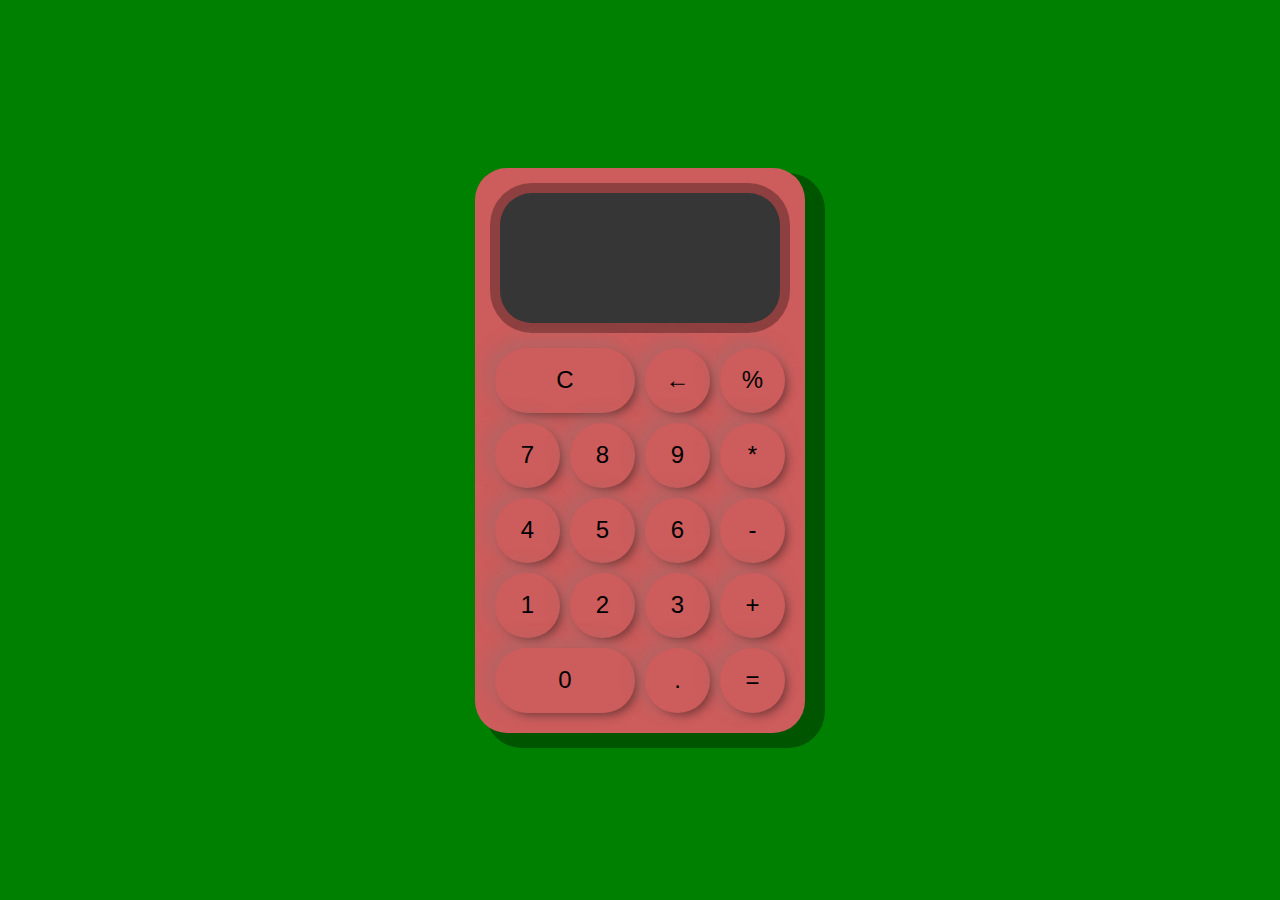
==== index.html @ 7aa86354 "first commit" ====
<!DOCTYPE html>
<html lang="es">

<head>
    <meta charset="UTF-8">
    <meta http-equiv="X-UA-Compatible" content="IE=edge">
    <meta name="viewport" content="width=device-width, initial-scale=1.0">
    <title>Calculadora HTML - CSS - JavaScript</title>

    <link rel="stylesheet" href="styles.css">

    <script src="Display.js"></script>
    <script src="Calculadora.js"></script>
    <script src="app.js" defer></script>

</head>

<body>


    <div class="container">
        <div class="calculadora">
            <!-- Display -->
            <div class="display">
                <div id="valor-anterior"></div>
                <div id="valor-actual"></div>
            </div>

            <!-- Buttons -->
            <button class="col-2" onclick="display.borrarTodo()">C</button>
            <button onclick="display.borrarNumero()">&larr;</button>
            <button class="operator" value="dividir">%</button>
            <button class="number">7</button>
            <button class="number">8</button>
            <button class="number">9</button>
            <button class="operator" value="multiplicar">*</button>
            <button class="number">4</button>
            <button class="number">5</button>
            <button class="number">6</button>
            <button class="operator" value="restar">-</button>
            <button class="number">1</button>
            <button class="number">2</button>
            <button class="number">3</button>
            <button class="operator" value="sumar">+</button>
            <button class="col-2 number">0</button>
            <button class="number">.</button>
            <button class="operator" value="igual">=</button>


        </div>
    </div>



</body>

</html>
---- styles.css ----
* {
    margin: 0;
    padding: 0;
    box-sizing: border-box;
}

body {
    color: white;
    min-height: 100vh;
    background: linear-gradient(45deg, rgba(220, 20, 60, 0.800), rgba(0, 4, 130, 0.8));
}

.container {
    display: flex;
    justify-content: center;
    align-items: center;
    height: 100vh;
    background-color: green;
}

.calculadora {
    display: grid;
    grid-template-columns: repeat(4, 75px);
    grid-template-rows: 160px repeat(5, 75px);
    background-color: indianred;
    padding: 15px;
    border-radius: 32px;
    box-shadow: 15px 10px 0px 5px rgba(0, 0, 0, 0.332);
}

button {
    cursor: pointer;
    margin: 5px;
    padding: 0;
    border-radius: 32px;
    font-size: 1.5em;
    border: none;
    background-color: indianred;
    box-shadow: 5px 5px 10px -3px rgba(0, 0, 0, 0.397),
        -5px -5px 15px 5px rgba(155, 106, 106, 0.405);
}

button:active {
    background-color: rgb(203, 81, 81);
}

button:focus {
    outline: none;
}

.display {
    grid-column: 1 / -1;
    padding: 16px;
    background-color: #363636;
    display: flex;
    margin: 10px 10px 20px;
    flex-direction: column;
    align-items: flex-end;
    border-radius: 32px;
    text-align: right;
    justify-content: space-between;
    word-break: break-all;
    box-shadow: 0 0 0 10px rgba(0, 0, 0, 0.305);   
}

.col-2 {
    grid-column: span 2;
}

#valor-actual {
    font-size: 1.5em;
}

#valor-anterior {
    font-size: 2em;
}
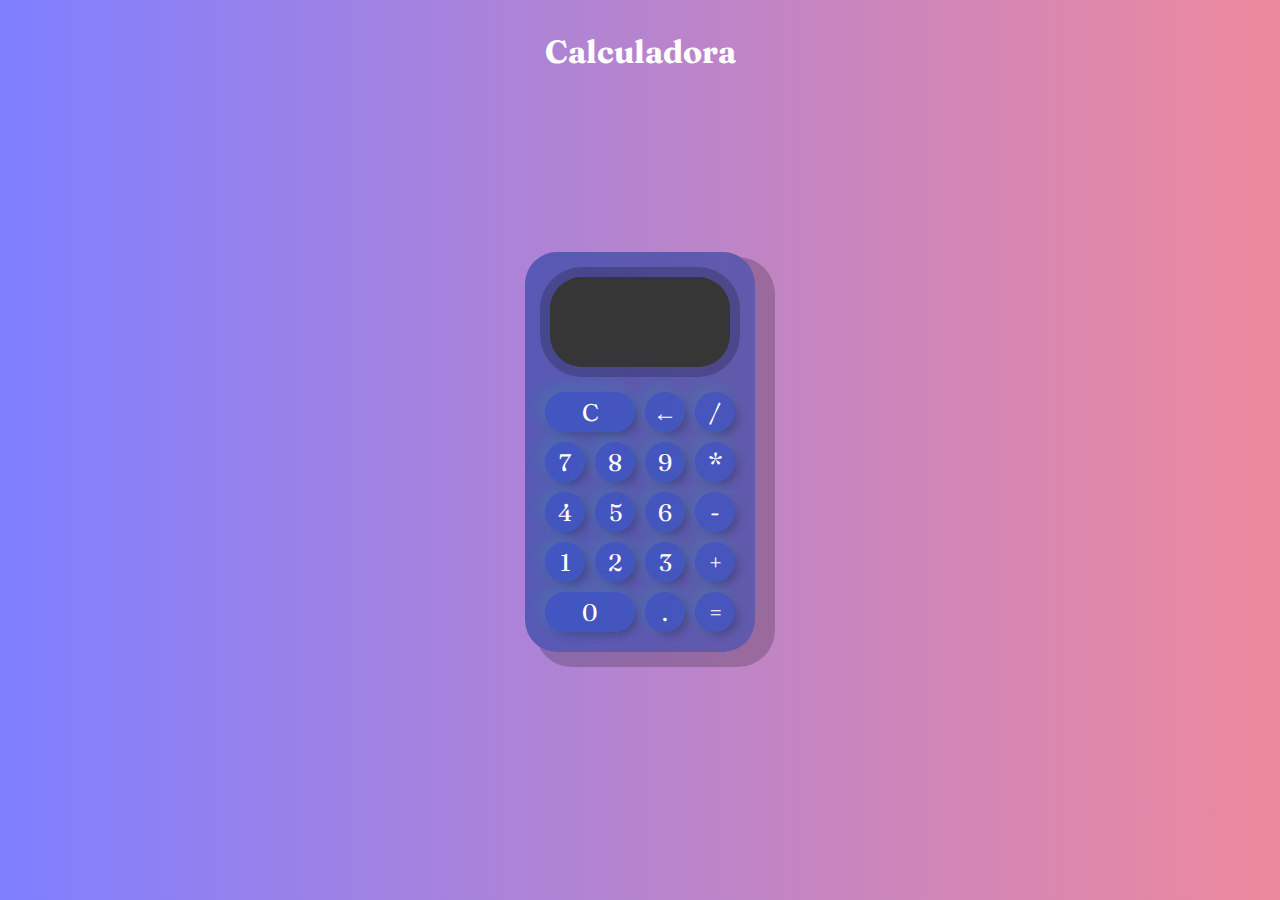
==== commit b5664d92: "first commit" ====
--- a/index.html
+++ b/index.html
@@ -1,57 +1,44 @@
 <!DOCTYPE html>
-<html lang="es">
-
+<html lang="en">
 <head>
     <meta charset="UTF-8">
-    <meta http-equiv="X-UA-Compatible" content="IE=edge">
     <meta name="viewport" content="width=device-width, initial-scale=1.0">
-    <title>Calculadora HTML - CSS - JavaScript</title>
-
-    <link rel="stylesheet" href="styles.css">
-
-    <script src="Display.js"></script>
-    <script src="Calculadora.js"></script>
-    <script src="app.js" defer></script>
-
+    <title>Calculadora</title>
+    <link href="https://fonts.googleapis.com/css2?family=Fraunces&display=swap" rel="stylesheet">
+    <link href="index.css" rel="stylesheet" />
+    <script src="Display.js" type="text/javascript"></script>
+    <script src="Calculadora.js" type="text/javascript"></script>
+    <script src="index.js" type="text/javascript" defer></script>
 </head>
-
 <body>
 
+    <h1>Calculadora</h1>
 
     <div class="container">
         <div class="calculadora">
-            <!-- Display -->
             <div class="display">
                 <div id="valor-anterior"></div>
                 <div id="valor-actual"></div>
             </div>
-
-            <!-- Buttons -->
             <button class="col-2" onclick="display.borrarTodo()">C</button>
-            <button onclick="display.borrarNumero()">&larr;</button>
-            <button class="operator" value="dividir">%</button>
-            <button class="number">7</button>
-            <button class="number">8</button>
-            <button class="number">9</button>
-            <button class="operator" value="multiplicar">*</button>
-            <button class="number">4</button>
-            <button class="number">5</button>
-            <button class="number">6</button>
-            <button class="operator" value="restar">-</button>
-            <button class="number">1</button>
-            <button class="number">2</button>
-            <button class="number">3</button>
-            <button class="operator" value="sumar">+</button>
-            <button class="col-2 number">0</button>
-            <button class="number">.</button>
-            <button class="operator" value="igual">=</button>
-
-
+            <button onclick="display.borrar()">&larr;</button>
+            <button class="operador" value="dividir">/</button>
+            <button class="numero">7</button>
+            <button class="numero">8</button>
+            <button class="numero">9</button>
+            <button class="operador" value="multiplicar">*</button>
+            <button class="numero">4</button>
+            <button class="numero">5</button>
+            <button class="numero">6</button>
+            <button class="operador" value="restar">-</button>
+            <button class="numero">1</button>
+            <button class="numero">2</button>
+            <button class="numero">3</button>
+            <button class="operador" value="sumar">+</button>
+            <button class="col-2 numero">0</button>
+            <button class="numero">.</button>
+            <button class="operador" value="igual">=</button>
         </div>
     </div>
-
-
-
 </body>
-
 </html>--- a/index.css
+++ b/index.css
@@ -0,0 +1,76 @@
+* {
+    font-family: 'Fraunces', serif;
+    color: #fff;
+}
+
+body {
+    margin: 0;
+    background: linear-gradient(to left, rgba(220, 20, 60, 0.500), rgba(0, 0, 255, 0.500));
+}
+
+h1,p {
+    text-align: center;
+    margin-top: 2rem;
+}
+.container {
+    display: flex;
+    justify-content: center;
+    align-items: center;
+    height: 80vh;
+}
+
+.calculadora {
+    display: grid;
+    grid-template-columns: repeat(4, 50px);
+    grid-template-rows: 120px repeat(5, 50px);
+    background-color: #002c917d;
+    padding: 15px;
+    border-radius: 32px;
+    box-shadow: 15px 10px 0px 5px #00000033;
+}
+
+button {
+    cursor: pointer;
+    margin: 5px;
+    padding: 0;
+    border-radius: 32px;
+    font-size: 1.5em;
+    border: none;
+    background-color: #074ae647;
+    box-shadow: 5px 5px 10px -3px #00000040, -5px -5px 15px 3px #0ed7a51f;
+}
+
+button:active {
+    background-color: transparent;
+}
+
+button:focus {
+    outline: none;
+}
+
+.col-2 {
+    grid-column: span 2;
+}
+
+.display {
+    grid-column: 1 / -1;
+    padding: 16px;
+    display: flex;
+    margin: 10px 10px 20px;
+    flex-direction: column;
+    align-items: flex-end;
+    background-color: #363636;
+    border-radius: 32px;
+    text-align: right;
+    justify-content: space-between;
+    word-break: break-all;
+    box-shadow: 0px 0px 0px 10px #00000033;
+}
+
+#valor-actual {
+    font-size: medium;
+}
+
+#valor-anterior {
+    font-size: large;
+}